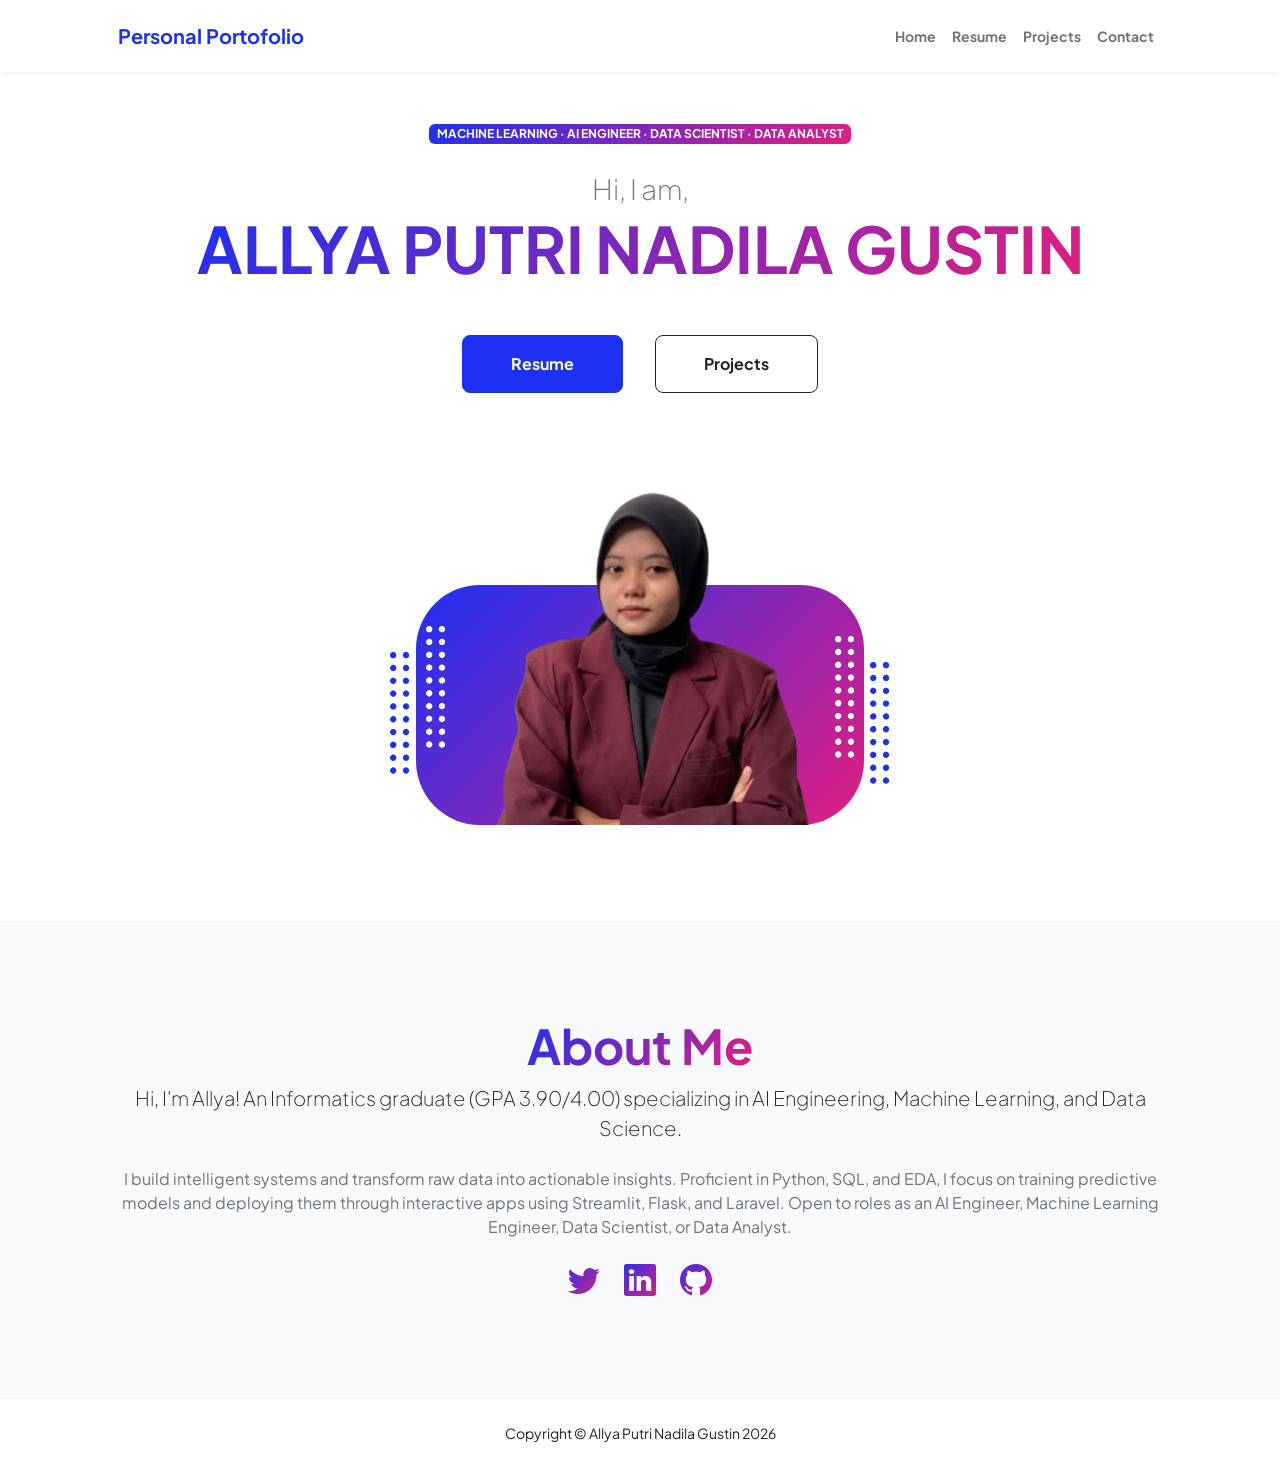
==== index.html @ 407eaedd "Initial Commit" ====
<!DOCTYPE html>
<html lang="en">
    <head>
        <meta charset="utf-8" />
        <meta name="viewport" content="width=device-width, initial-scale=1, shrink-to-fit=no" />
        <meta name="description" content="" />
        <meta name="author" content="" />
        <title>Personal Portofolio</title>
        <!-- Favicon-->
        <link rel="icon" type="image/x-icon" href="assets/favicon.ico" />
        <!-- Custom Google font-->
        <link rel="preconnect" href="https://fonts.googleapis.com" />
        <link rel="preconnect" href="https://fonts.gstatic.com" crossorigin />
        <link href="https://fonts.googleapis.com/css2?family=Plus+Jakarta+Sans:wght@100;200;300;400;500;600;700;800;900&amp;display=swap" rel="stylesheet" />
        <!-- Bootstrap icons-->
        <link href="https://cdn.jsdelivr.net/npm/bootstrap-icons@1.8.1/font/bootstrap-icons.css" rel="stylesheet" />
        <!-- Core theme CSS (includes Bootstrap)-->
        <link href="css/styles.css" rel="stylesheet" />
    </head>
    <body class="d-flex flex-column h-100">
        <main class="flex-shrink-0">
            <!-- Navigation-->
           <nav class="navbar navbar-expand-lg navbar-light bg-white py-3 sticky-top shadow-sm" style="z-index: 1030;">
    <div class="container px-5">
        <a class="navbar-brand" href="index.html"><span class="fw-bolder text-primary">Personal Portofolio</span></a>
        <button class="navbar-toggler" type="button" data-bs-toggle="collapse" data-bs-target="#navbarSupportedContent" aria-controls="navbarSupportedContent" aria-expanded="false" aria-label="Toggle navigation">
            <span class="navbar-toggler-icon"></span>
        </button>
        <div class="collapse navbar-collapse" id="navbarSupportedContent">
            <ul class="navbar-nav ms-auto mb-2 mb-lg-0 small fw-bolder">
                <li class="nav-item"><a class="nav-link" href="index.html">Home</a></li>
                <li class="nav-item"><a class="nav-link" href="resume.html">Resume</a></li>
                <li class="nav-item"><a class="nav-link" href="projects.html">Projects</a></li>
                <li class="nav-item"><a class="nav-link" href="contact.html">Contact</a></li>
            </ul>
        </div>
    </div>
</nav>
            <!-- Header-->
            <header class="py-5">
                <div class="container px-5 pb-5">
                    <div class="row gx-5 align-items-center">
                        <div class="col-xxl-5">
                            <!-- Header text content-->
                            <div class="text-center text-xxl-start">
                                <div class="badge bg-gradient-primary-to-secondary text-white mb-4"><div class="text-uppercase">Machine Learning &middot; AI Engineer &middot; Data Scientist &middot; Data Analyst</div></div>
                                <div class="fs-3 fw-light text-muted">Hi, I am,</div>
                                <h1 class="display-3 fw-bolder mb-5"><span class="text-gradient d-inline">ALLYA PUTRI NADILA GUSTIN</span></h1>
                                <div class="d-grid gap-3 d-sm-flex justify-content-sm-center justify-content-xxl-start mb-3">
                                    <a class="btn btn-primary btn-lg px-5 py-3 me-sm-3 fs-6 fw-bolder" href="resume.html">Resume</a>
                                    <a class="btn btn-outline-dark btn-lg px-5 py-3 fs-6 fw-bolder" href="projects.html">Projects</a>
                                </div>
                            </div>
                        </div>
                        <div class="col-xxl-7">
                            <!-- Header profile picture-->
                            <div class="d-flex justify-content-center mt-5 mt-xxl-0">
                                <div class="profile bg-gradient-primary-to-secondary">
                                    <!-- TIP: For best results, use a photo with a transparent background like the demo example below-->
                                    <!-- Watch a tutorial on how to do this on YouTube (link)-->
                                    <img class="profile-img" src="assets/fotoo.png" alt="..." />
                                    <div class="dots-1">
                                        <!-- SVG Dots-->
                                        <svg version="1.1" xmlns="http://www.w3.org/2000/svg" xmlns:xlink="http://www.w3.org/1999/xlink" x="0px" y="0px" viewBox="0 0 191.6 1215.4" style="enable-background: new 0 0 191.6 1215.4" xml:space="preserve">
                                            <g transform="translate(0.000000,1280.000000) scale(0.100000,-0.100000)">
                                                <path d="M227.7,12788.6c-105-35-200-141-222-248c-43-206,163-412,369-369c155,32,275,190,260,339c-11,105-90,213-190,262        C383.7,12801.6,289.7,12808.6,227.7,12788.6z"></path>
                                                <path d="M1507.7,12788.6c-151-50-253-216-222-362c25-119,136-230,254-255c194-41,395,142,375,339c-11,105-90,213-190,262        C1663.7,12801.6,1569.7,12808.6,1507.7,12788.6z"></path>
                                                <path d="M227.7,11508.6c-105-35-200-141-222-248c-43-206,163-412,369-369c155,32,275,190,260,339c-11,105-90,213-190,262        C383.7,11521.6,289.7,11528.6,227.7,11508.6z"></path>
                                                <path d="M1507.7,11508.6c-151-50-253-216-222-362c25-119,136-230,254-255c194-41,395,142,375,339c-11,105-90,213-190,262        C1663.7,11521.6,1569.7,11528.6,1507.7,11508.6z"></path>
                                                <path d="M227.7,10228.6c-105-35-200-141-222-248c-43-206,163-412,369-369c155,32,275,190,260,339c-11,105-90,213-190,262        C383.7,10241.6,289.7,10248.6,227.7,10228.6z"></path>
                                                <path d="M1507.7,10228.6c-105-35-200-141-222-248c-43-206,163-412,369-369c155,32,275,190,260,339c-11,105-90,213-190,262        C1663.7,10241.6,1569.7,10248.6,1507.7,10228.6z"></path>
                                                <path d="M227.7,8948.6c-105-35-200-141-222-248c-43-206,163-412,369-369c155,32,275,190,260,339c-11,105-90,213-190,262        C383.7,8961.6,289.7,8968.6,227.7,8948.6z"></path>
                                                <path d="M1507.7,8948.6c-105-35-200-141-222-248c-43-206,163-412,369-369c155,32,275,190,260,339c-11,105-90,213-190,262        C1663.7,8961.6,1569.7,8968.6,1507.7,8948.6z"></path>
                                                <path d="M227.7,7668.6c-105-35-200-141-222-248c-43-206,163-412,369-369c155,32,275,190,260,339c-11,105-90,213-190,262        C383.7,7681.6,289.7,7688.6,227.7,7668.6z"></path>
                                                <path d="M1507.7,7668.6c-105-35-200-141-222-248c-43-206,163-412,369-369c155,32,275,190,260,339c-11,105-90,213-190,262        C1663.7,7681.6,1569.7,7688.6,1507.7,7668.6z"></path>
                                                <path d="M227.7,6388.6c-105-35-200-141-222-248c-43-206,163-412,369-369c155,32,275,190,260,339c-11,105-90,213-190,262        C383.7,6401.6,289.7,6408.6,227.7,6388.6z"></path>
                                                <path d="M1507.7,6388.6c-105-35-200-141-222-248c-43-206,163-412,369-369c155,32,275,190,260,339c-11,105-90,213-190,262        C1663.7,6401.6,1569.7,6408.6,1507.7,6388.6z"></path>
                                                <path d="M227.7,5108.6c-105-35-200-141-222-248c-43-206,163-412,369-369c155,32,275,190,260,339c-11,105-90,213-190,262        C383.7,5121.6,289.7,5128.6,227.7,5108.6z"></path>
                                                <path d="M1507.7,5108.6c-105-35-200-141-222-248c-43-206,163-412,369-369c155,32,275,190,260,339c-11,105-90,213-190,262        C1663.7,5121.6,1569.7,5128.6,1507.7,5108.6z"></path>
                                                <path d="M227.7,3828.6c-105-35-200-141-222-248c-43-206,163-412,369-369c155,32,275,190,260,339c-11,105-90,213-190,262        C383.7,3841.6,289.7,3848.6,227.7,3828.6z"></path>
                                                <path d="M1507.7,3828.6c-105-35-200-141-222-248c-43-206,163-412,369-369c155,32,275,190,260,339c-11,105-90,213-190,262        C1663.7,3841.6,1569.7,3848.6,1507.7,3828.6z"></path>
                                                <path d="M227.7,2548.6c-105-35-200-141-222-248c-43-206,163-412,369-369c155,32,275,190,260,339c-11,105-90,213-190,262        C383.7,2561.6,289.7,2568.6,227.7,2548.6z"></path>
                                                <path d="M1507.7,2548.6c-105-35-200-141-222-248c-43-206,163-412,369-369c155,32,275,190,260,339c-11,105-90,213-190,262        C1663.7,2561.6,1569.7,2568.6,1507.7,2548.6z"></path>
                                                <path d="M227.7,1268.6c-105-35-200-141-222-248c-43-206,163-412,369-369c155,32,275,190,260,339c-11,105-90,213-190,262        C383.7,1281.6,289.7,1288.6,227.7,1268.6z"></path>
                                                <path d="M1507.7,1268.6c-105-35-200-141-222-248c-43-206,163-412,369-369c155,32,275,190,260,339c-11,105-90,213-190,262        C1663.7,1281.6,1569.7,1288.6,1507.7,1268.6z"></path>
                                            </g>
                                        </svg>
                                        <!-- END of SVG dots-->
                                    </div>
                                    <div class="dots-2">
                                        <!-- SVG Dots-->
                                        <svg version="1.1" xmlns="http://www.w3.org/2000/svg" xmlns:xlink="http://www.w3.org/1999/xlink" x="0px" y="0px" viewBox="0 0 191.6 1215.4" style="enable-background: new 0 0 191.6 1215.4" xml:space="preserve">
                                            <g transform="translate(0.000000,1280.000000) scale(0.100000,-0.100000)">
                                                <path d="M227.7,12788.6c-105-35-200-141-222-248c-43-206,163-412,369-369c155,32,275,190,260,339c-11,105-90,213-190,262        C383.7,12801.6,289.7,12808.6,227.7,12788.6z"></path>
                                                <path d="M1507.7,12788.6c-151-50-253-216-222-362c25-119,136-230,254-255c194-41,395,142,375,339c-11,105-90,213-190,262        C1663.7,12801.6,1569.7,12808.6,1507.7,12788.6z"></path>
                                                <path d="M227.7,11508.6c-105-35-200-141-222-248c-43-206,163-412,369-369c155,32,275,190,260,339c-11,105-90,213-190,262        C383.7,11521.6,289.7,11528.6,227.7,11508.6z"></path>
                                                <path d="M1507.7,11508.6c-151-50-253-216-222-362c25-119,136-230,254-255c194-41,395,142,375,339c-11,105-90,213-190,262        C1663.7,11521.6,1569.7,11528.6,1507.7,11508.6z"></path>
                                                <path d="M227.7,10228.6c-105-35-200-141-222-248c-43-206,163-412,369-369c155,32,275,190,260,339c-11,105-90,213-190,262        C383.7,10241.6,289.7,10248.6,227.7,10228.6z"></path>
                                                <path d="M1507.7,10228.6c-105-35-200-141-222-248c-43-206,163-412,369-369c155,32,275,190,260,339c-11,105-90,213-190,262        C1663.7,10241.6,1569.7,10248.6,1507.7,10228.6z"></path>
                                                <path d="M227.7,8948.6c-105-35-200-141-222-248c-43-206,163-412,369-369c155,32,275,190,260,339c-11,105-90,213-190,262        C383.7,8961.6,289.7,8968.6,227.7,8948.6z"></path>
                                                <path d="M1507.7,8948.6c-105-35-200-141-222-248c-43-206,163-412,369-369c155,32,275,190,260,339c-11,105-90,213-190,262        C1663.7,8961.6,1569.7,8968.6,1507.7,8948.6z"></path>
                                                <path d="M227.7,7668.6c-105-35-200-141-222-248c-43-206,163-412,369-369c155,32,275,190,260,339c-11,105-90,213-190,262        C383.7,7681.6,289.7,7688.6,227.7,7668.6z"></path>
                                                <path d="M1507.7,7668.6c-105-35-200-141-222-248c-43-206,163-412,369-369c155,32,275,190,260,339c-11,105-90,213-190,262        C1663.7,7681.6,1569.7,7688.6,1507.7,7668.6z"></path>
                                                <path d="M227.7,6388.6c-105-35-200-141-222-248c-43-206,163-412,369-369c155,32,275,190,260,339c-11,105-90,213-190,262        C383.7,6401.6,289.7,6408.6,227.7,6388.6z"></path>
                                                <path d="M1507.7,6388.6c-105-35-200-141-222-248c-43-206,163-412,369-369c155,32,275,190,260,339c-11,105-90,213-190,262        C1663.7,6401.6,1569.7,6408.6,1507.7,6388.6z"></path>
                                                <path d="M227.7,5108.6c-105-35-200-141-222-248c-43-206,163-412,369-369c155,32,275,190,260,339c-11,105-90,213-190,262        C383.7,5121.6,289.7,5128.6,227.7,5108.6z"></path>
                                                <path d="M1507.7,5108.6c-105-35-200-141-222-248c-43-206,163-412,369-369c155,32,275,190,260,339c-11,105-90,213-190,262        C1663.7,5121.6,1569.7,5128.6,1507.7,5108.6z"></path>
                                                <path d="M227.7,3828.6c-105-35-200-141-222-248c-43-206,163-412,369-369c155,32,275,190,260,339c-11,105-90,213-190,262        C383.7,3841.6,289.7,3848.6,227.7,3828.6z"></path>
                                                <path d="M1507.7,3828.6c-105-35-200-141-222-248c-43-206,163-412,369-369c155,32,275,190,260,339c-11,105-90,213-190,262        C1663.7,3841.6,1569.7,3848.6,1507.7,3828.6z"></path>
                                                <path d="M227.7,2548.6c-105-35-200-141-222-248c-43-206,163-412,369-369c155,32,275,190,260,339c-11,105-90,213-190,262        C383.7,2561.6,289.7,2568.6,227.7,2548.6z"></path>
                                                <path d="M1507.7,2548.6c-105-35-200-141-222-248c-43-206,163-412,369-369c155,32,275,190,260,339c-11,105-90,213-190,262        C1663.7,2561.6,1569.7,2568.6,1507.7,2548.6z"></path>
                                                <path d="M227.7,1268.6c-105-35-200-141-222-248c-43-206,163-412,369-369c155,32,275,190,260,339c-11,105-90,213-190,262        C383.7,1281.6,289.7,1288.6,227.7,1268.6z"></path>
                                                <path d="M1507.7,1268.6c-105-35-200-141-222-248c-43-206,163-412,369-369c155,32,275,190,260,339c-11,105-90,213-190,262        C1663.7,1281.6,1569.7,1288.6,1507.7,1268.6z"></path>
                                            </g>
                                        </svg>
                                        <!-- END of SVG dots-->
                                    </div>
                                    <div class="dots-3">
                                        <!-- SVG Dots-->
                                        <svg version="1.1" xmlns="http://www.w3.org/2000/svg" xmlns:xlink="http://www.w3.org/1999/xlink" x="0px" y="0px" viewBox="0 0 191.6 1215.4" style="enable-background: new 0 0 191.6 1215.4" xml:space="preserve">
                                            <g transform="translate(0.000000,1280.000000) scale(0.100000,-0.100000)">
                                                <path d="M227.7,12788.6c-105-35-200-141-222-248c-43-206,163-412,369-369c155,32,275,190,260,339c-11,105-90,213-190,262        C383.7,12801.6,289.7,12808.6,227.7,12788.6z"></path>
                                                <path d="M1507.7,12788.6c-151-50-253-216-222-362c25-119,136-230,254-255c194-41,395,142,375,339c-11,105-90,213-190,262        C1663.7,12801.6,1569.7,12808.6,1507.7,12788.6z"></path>
                                                <path d="M227.7,11508.6c-105-35-200-141-222-248c-43-206,163-412,369-369c155,32,275,190,260,339c-11,105-90,213-190,262        C383.7,11521.6,289.7,11528.6,227.7,11508.6z"></path>
                                                <path d="M1507.7,11508.6c-151-50-253-216-222-362c25-119,136-230,254-255c194-41,395,142,375,339c-11,105-90,213-190,262        C1663.7,11521.6,1569.7,11528.6,1507.7,11508.6z"></path>
                                                <path d="M227.7,10228.6c-105-35-200-141-222-248c-43-206,163-412,369-369c155,32,275,190,260,339c-11,105-90,213-190,262        C383.7,10241.6,289.7,10248.6,227.7,10228.6z"></path>
                                                <path d="M1507.7,10228.6c-105-35-200-141-222-248c-43-206,163-412,369-369c155,32,275,190,260,339c-11,105-90,213-190,262        C1663.7,10241.6,1569.7,10248.6,1507.7,10228.6z"></path>
                                                <path d="M227.7,8948.6c-105-35-200-141-222-248c-43-206,163-412,369-369c155,32,275,190,260,339c-11,105-90,213-190,262        C383.7,8961.6,289.7,8968.6,227.7,8948.6z"></path>
                                                <path d="M1507.7,8948.6c-105-35-200-141-222-248c-43-206,163-412,369-369c155,32,275,190,260,339c-11,105-90,213-190,262        C1663.7,8961.6,1569.7,8968.6,1507.7,8948.6z"></path>
                                                <path d="M227.7,7668.6c-105-35-200-141-222-248c-43-206,163-412,369-369c155,32,275,190,260,339c-11,105-90,213-190,262        C383.7,7681.6,289.7,7688.6,227.7,7668.6z"></path>
                                                <path d="M1507.7,7668.6c-105-35-200-141-222-248c-43-206,163-412,369-369c155,32,275,190,260,339c-11,105-90,213-190,262        C1663.7,7681.6,1569.7,7688.6,1507.7,7668.6z"></path>
                                                <path d="M227.7,6388.6c-105-35-200-141-222-248c-43-206,163-412,369-369c155,32,275,190,260,339c-11,105-90,213-190,262        C383.7,6401.6,289.7,6408.6,227.7,6388.6z"></path>
                                                <path d="M1507.7,6388.6c-105-35-200-141-222-248c-43-206,163-412,369-369c155,32,275,190,260,339c-11,105-90,213-190,262        C1663.7,6401.6,1569.7,6408.6,1507.7,6388.6z"></path>
                                                <path d="M227.7,5108.6c-105-35-200-141-222-248c-43-206,163-412,369-369c155,32,275,190,260,339c-11,105-90,213-190,262        C383.7,5121.6,289.7,5128.6,227.7,5108.6z"></path>
                                                <path d="M1507.7,5108.6c-105-35-200-141-222-248c-43-206,163-412,369-369c155,32,275,190,260,339c-11,105-90,213-190,262        C1663.7,5121.6,1569.7,5128.6,1507.7,5108.6z"></path>
                                                <path d="M227.7,3828.6c-105-35-200-141-222-248c-43-206,163-412,369-369c155,32,275,190,260,339c-11,105-90,213-190,262        C383.7,3841.6,289.7,3848.6,227.7,3828.6z"></path>
                                                <path d="M1507.7,3828.6c-105-35-200-141-222-248c-43-206,163-412,369-369c155,32,275,190,260,339c-11,105-90,213-190,262        C1663.7,3841.6,1569.7,3848.6,1507.7,3828.6z"></path>
                                                <path d="M227.7,2548.6c-105-35-200-141-222-248c-43-206,163-412,369-369c155,32,275,190,260,339c-11,105-90,213-190,262        C383.7,2561.6,289.7,2568.6,227.7,2548.6z"></path>
                                                <path d="M1507.7,2548.6c-105-35-200-141-222-248c-43-206,163-412,369-369c155,32,275,190,260,339c-11,105-90,213-190,262        C1663.7,2561.6,1569.7,2568.6,1507.7,2548.6z"></path>
                                                <path d="M227.7,1268.6c-105-35-200-141-222-248c-43-206,163-412,369-369c155,32,275,190,260,339c-11,105-90,213-190,262        C383.7,1281.6,289.7,1288.6,227.7,1268.6z"></path>
                                                <path d="M1507.7,1268.6c-105-35-200-141-222-248c-43-206,163-412,369-369c155,32,275,190,260,339c-11,105-90,213-190,262        C1663.7,1281.6,1569.7,1288.6,1507.7,1268.6z"></path>
                                            </g>
                                        </svg>
                                        <!-- END of SVG dots-->
                                    </div>
                                    <div class="dots-4">
                                        <!-- SVG Dots-->
                                        <svg version="1.1" xmlns="http://www.w3.org/2000/svg" xmlns:xlink="http://www.w3.org/1999/xlink" x="0px" y="0px" viewBox="0 0 191.6 1215.4" style="enable-background: new 0 0 191.6 1215.4" xml:space="preserve">
                                            <g transform="translate(0.000000,1280.000000) scale(0.100000,-0.100000)">
                                                <path d="M227.7,12788.6c-105-35-200-141-222-248c-43-206,163-412,369-369c155,32,275,190,260,339c-11,105-90,213-190,262        C383.7,12801.6,289.7,12808.6,227.7,12788.6z"></path>
                                                <path d="M1507.7,12788.6c-151-50-253-216-222-362c25-119,136-230,254-255c194-41,395,142,375,339c-11,105-90,213-190,262        C1663.7,12801.6,1569.7,12808.6,1507.7,12788.6z"></path>
                                                <path d="M227.7,11508.6c-105-35-200-141-222-248c-43-206,163-412,369-369c155,32,275,190,260,339c-11,105-90,213-190,262        C383.7,11521.6,289.7,11528.6,227.7,11508.6z"></path>
                                                <path d="M1507.7,11508.6c-151-50-253-216-222-362c25-119,136-230,254-255c194-41,395,142,375,339c-11,105-90,213-190,262        C1663.7,11521.6,1569.7,11528.6,1507.7,11508.6z"></path>
                                                <path d="M227.7,10228.6c-105-35-200-141-222-248c-43-206,163-412,369-369c155,32,275,190,260,339c-11,105-90,213-190,262        C383.7,10241.6,289.7,10248.6,227.7,10228.6z"></path>
                                                <path d="M1507.7,10228.6c-105-35-200-141-222-248c-43-206,163-412,369-369c155,32,275,190,260,339c-11,105-90,213-190,262        C1663.7,10241.6,1569.7,10248.6,1507.7,10228.6z"></path>
                                                <path d="M227.7,8948.6c-105-35-200-141-222-248c-43-206,163-412,369-369c155,32,275,190,260,339c-11,105-90,213-190,262        C383.7,8961.6,289.7,8968.6,227.7,8948.6z"></path>
                                                <path d="M1507.7,8948.6c-105-35-200-141-222-248c-43-206,163-412,369-369c155,32,275,190,260,339c-11,105-90,213-190,262        C1663.7,8961.6,1569.7,8968.6,1507.7,8948.6z"></path>
                                                <path d="M227.7,7668.6c-105-35-200-141-222-248c-43-206,163-412,369-369c155,32,275,190,260,339c-11,105-90,213-190,262        C383.7,7681.6,289.7,7688.6,227.7,7668.6z"></path>
                                                <path d="M1507.7,7668.6c-105-35-200-141-222-248c-43-206,163-412,369-369c155,32,275,190,260,339c-11,105-90,213-190,262        C1663.7,7681.6,1569.7,7688.6,1507.7,7668.6z"></path>
                                                <path d="M227.7,6388.6c-105-35-200-141-222-248c-43-206,163-412,369-369c155,32,275,190,260,339c-11,105-90,213-190,262        C383.7,6401.6,289.7,6408.6,227.7,6388.6z"></path>
                                                <path d="M1507.7,6388.6c-105-35-200-141-222-248c-43-206,163-412,369-369c155,32,275,190,260,339c-11,105-90,213-190,262        C1663.7,6401.6,1569.7,6408.6,1507.7,6388.6z"></path>
                                                <path d="M227.7,5108.6c-105-35-200-141-222-248c-43-206,163-412,369-369c155,32,275,190,260,339c-11,105-90,213-190,262        C383.7,5121.6,289.7,5128.6,227.7,5108.6z"></path>
                                                <path d="M1507.7,5108.6c-105-35-200-141-222-248c-43-206,163-412,369-369c155,32,275,190,260,339c-11,105-90,213-190,262        C1663.7,5121.6,1569.7,5128.6,1507.7,5108.6z"></path>
                                                <path d="M227.7,3828.6c-105-35-200-141-222-248c-43-206,163-412,369-369c155,32,275,190,260,339c-11,105-90,213-190,262        C383.7,3841.6,289.7,3848.6,227.7,3828.6z"></path>
                                                <path d="M1507.7,3828.6c-105-35-200-141-222-248c-43-206,163-412,369-369c155,32,275,190,260,339c-11,105-90,213-190,262        C1663.7,3841.6,1569.7,3848.6,1507.7,3828.6z"></path>
                                                <path d="M227.7,2548.6c-105-35-200-141-222-248c-43-206,163-412,369-369c155,32,275,190,260,339c-11,105-90,213-190,262        C383.7,2561.6,289.7,2568.6,227.7,2548.6z"></path>
                                                <path d="M1507.7,2548.6c-105-35-200-141-222-248c-43-206,163-412,369-369c155,32,275,190,260,339c-11,105-90,213-190,262        C1663.7,2561.6,1569.7,2568.6,1507.7,2548.6z"></path>
                                                <path d="M227.7,1268.6c-105-35-200-141-222-248c-43-206,163-412,369-369c155,32,275,190,260,339c-11,105-90,213-190,262        C383.7,1281.6,289.7,1288.6,227.7,1268.6z"></path>
                                                <path d="M1507.7,1268.6c-105-35-200-141-222-248c-43-206,163-412,369-369c155,32,275,190,260,339c-11,105-90,213-190,262        C1663.7,1281.6,1569.7,1288.6,1507.7,1268.6z"></path>
                                            </g>
                                        </svg>
                                        <!-- END of SVG dots-->
                                    </div>
                                </div>
                            </div>
                        </div>
                    </div>
                </div>
            </header>
            <!-- About Section-->
            <section class="bg-light py-5">
                <div class="container px-5">
                    <div class="row gx-5 justify-content-center">
                        <div class="col-xxl-8">
                            <div class="text-center my-5">
                                <h2 class="display-5 fw-bolder"><span class="text-gradient d-inline">About Me</span></h2>
                                <p class="lead fw-light mb-4">Hi, I'm Allya! An Informatics graduate (GPA 3.90/4.00) specializing in AI Engineering, Machine Learning, and Data Science.</p>
                                <p class="text-muted">I build intelligent systems and transform raw data into actionable insights. Proficient in Python, SQL, and EDA, I focus on training predictive models and deploying them through interactive apps using Streamlit, Flask, and Laravel. Open to roles as an AI Engineer, Machine Learning Engineer, Data Scientist, or Data Analyst.</p>
                                <div class="d-flex justify-content-center fs-2 gap-4">
                                    <a class="text-gradient" href="#!"><i class="bi bi-twitter"></i></a>
                                    <a class="text-gradient" href="#!"><i class="bi bi-linkedin"></i></a>
                                    <a class="text-gradient" href="#!"><i class="bi bi-github"></i></a>
                                </div>
                            </div>
                        </div>
                    </div>
                </div>
            </section>
        </main>
        <!-- Footer-->
        <footer class="bg-white py-4 mt-auto">
            <div class="container px-5">
                <div class="row align-items-center justify-content-center flex-column flex-sm-row">
    <div class="col-auto">
        <div class="small m-0">Copyright &copy; Allya Putri Nadila Gustin 2026</div>
    </div>
</div>
            </div>
        </footer>
        <!-- Bootstrap core JS-->
        <script src="https://cdn.jsdelivr.net/npm/bootstrap@5.2.3/dist/js/bootstrap.bundle.min.js"></script>
        <!-- Core theme JS-->
        <script src="js/scripts.js"></script>
    </body>
</html>
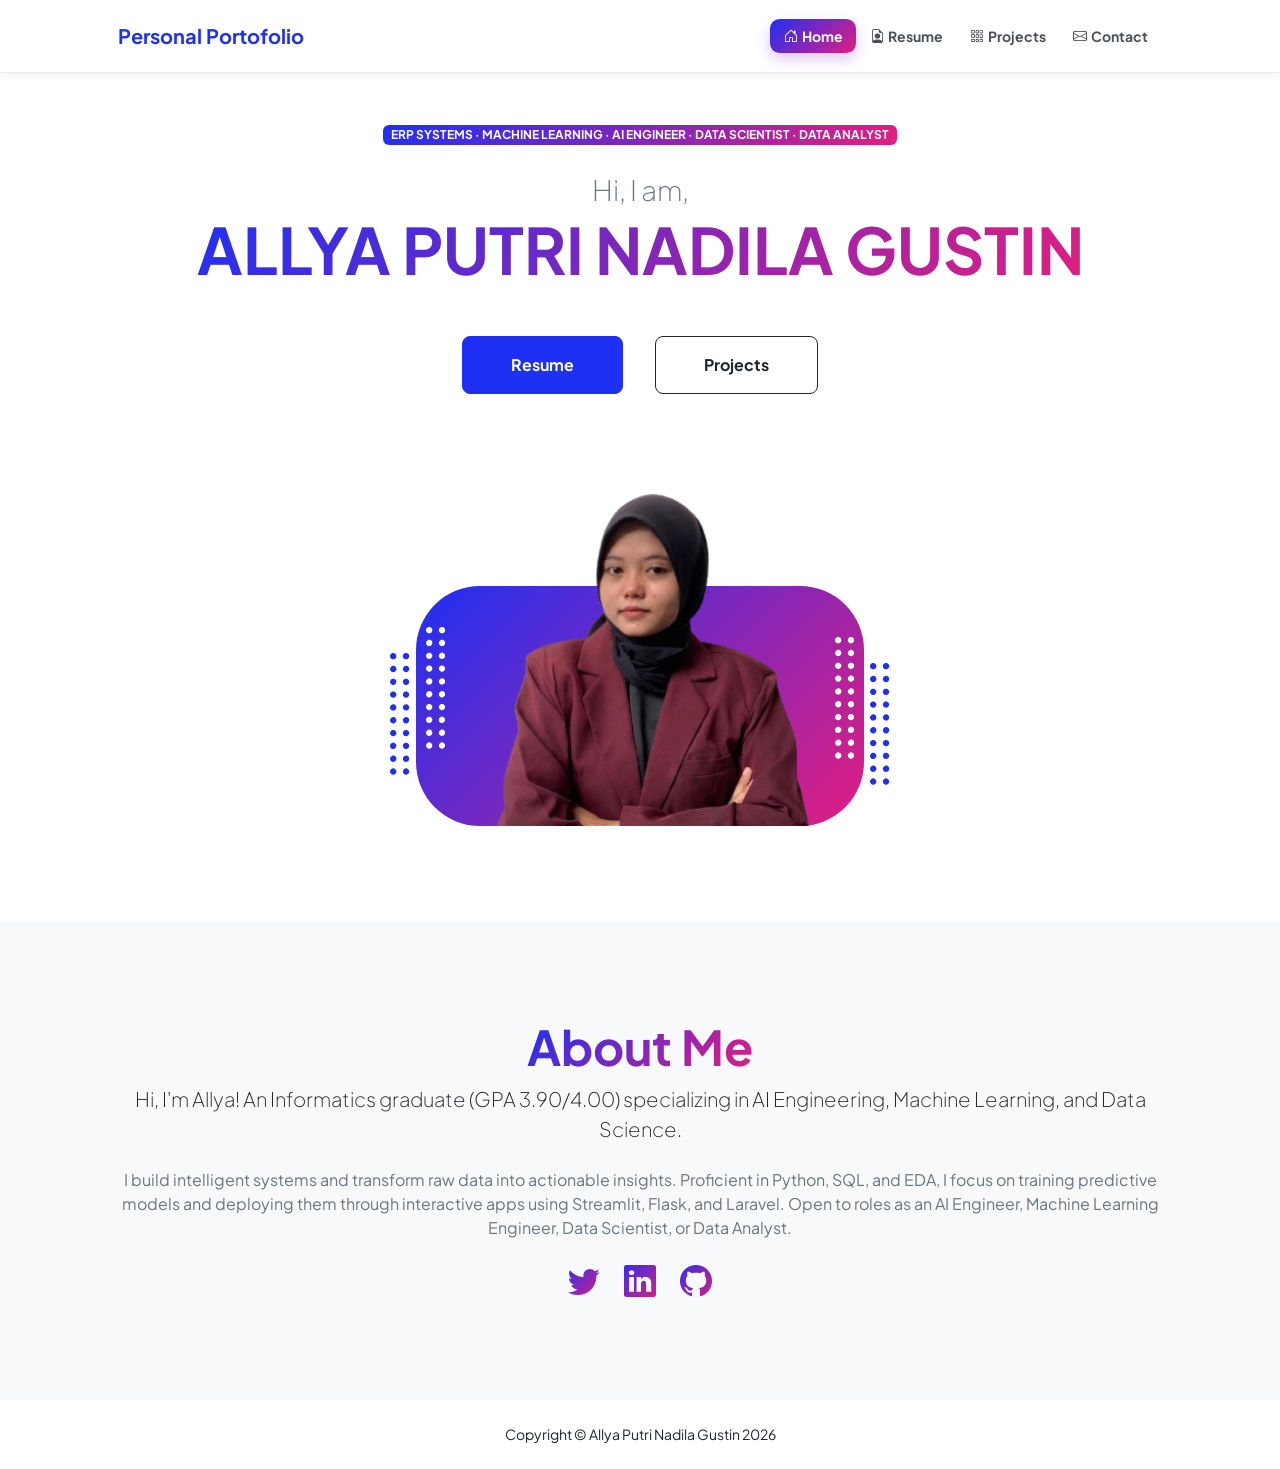
==== commit 6df6d8be: "Update CV" ====
--- a/index.html
+++ b/index.html
@@ -20,7 +20,7 @@
     <body class="d-flex flex-column h-100">
         <main class="flex-shrink-0">
             <!-- Navigation-->
-           <nav class="navbar navbar-expand-lg navbar-light bg-white py-3 sticky-top shadow-sm" style="z-index: 1030;">
+           <nav class="navbar navbar-expand-lg navbar-light site-header py-3">
     <div class="container px-5">
         <a class="navbar-brand" href="index.html"><span class="fw-bolder text-primary">Personal Portofolio</span></a>
         <button class="navbar-toggler" type="button" data-bs-toggle="collapse" data-bs-target="#navbarSupportedContent" aria-controls="navbarSupportedContent" aria-expanded="false" aria-label="Toggle navigation">
@@ -28,10 +28,10 @@
         </button>
         <div class="collapse navbar-collapse" id="navbarSupportedContent">
             <ul class="navbar-nav ms-auto mb-2 mb-lg-0 small fw-bolder">
-                <li class="nav-item"><a class="nav-link" href="index.html">Home</a></li>
-                <li class="nav-item"><a class="nav-link" href="resume.html">Resume</a></li>
-                <li class="nav-item"><a class="nav-link" href="projects.html">Projects</a></li>
-                <li class="nav-item"><a class="nav-link" href="contact.html">Contact</a></li>
+                <li class="nav-item"><a class="nav-link active" aria-current="page" href="index.html"><i class="bi bi-house-door me-1"></i>Home</a></li>
+                <li class="nav-item"><a class="nav-link" href="resume.html"><i class="bi bi-file-earmark-person me-1"></i>Resume</a></li>
+                <li class="nav-item"><a class="nav-link" href="projects.html"><i class="bi bi-grid-3x3-gap me-1"></i>Projects</a></li>
+                <li class="nav-item"><a class="nav-link" href="contact.html"><i class="bi bi-envelope me-1"></i>Contact</a></li>
             </ul>
         </div>
     </div>
@@ -43,7 +43,7 @@
                         <div class="col-xxl-5">
                             <!-- Header text content-->
                             <div class="text-center text-xxl-start">
-                                <div class="badge bg-gradient-primary-to-secondary text-white mb-4"><div class="text-uppercase">Machine Learning &middot; AI Engineer &middot; Data Scientist &middot; Data Analyst</div></div>
+                                <div class="badge bg-gradient-primary-to-secondary text-white mb-4"><div class="text-uppercase">ERP Systems &middot; Machine Learning &middot; AI Engineer &middot; Data Scientist &middot; Data Analyst</div></div>
                                 <div class="fs-3 fw-light text-muted">Hi, I am,</div>
                                 <h1 class="display-3 fw-bolder mb-5"><span class="text-gradient d-inline">ALLYA PUTRI NADILA GUSTIN</span></h1>
                                 <div class="d-grid gap-3 d-sm-flex justify-content-sm-center justify-content-xxl-start mb-3">
